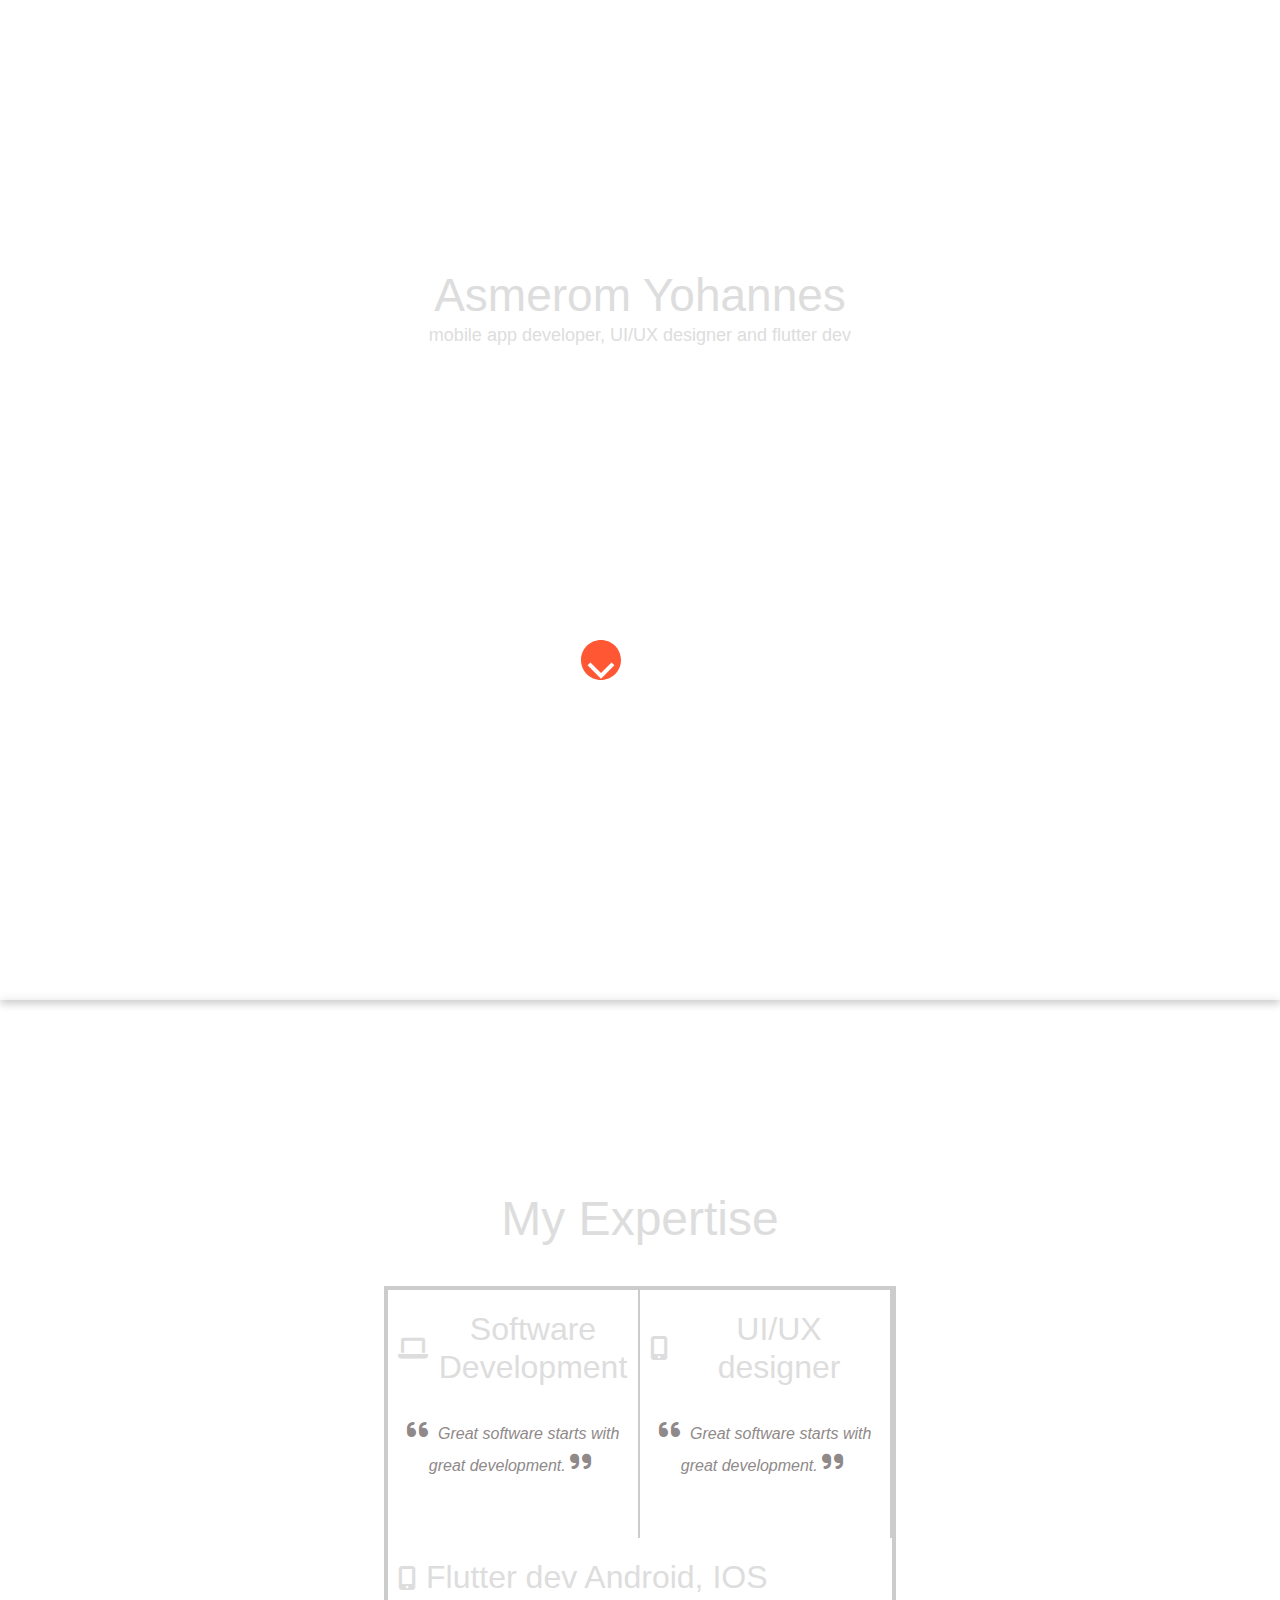
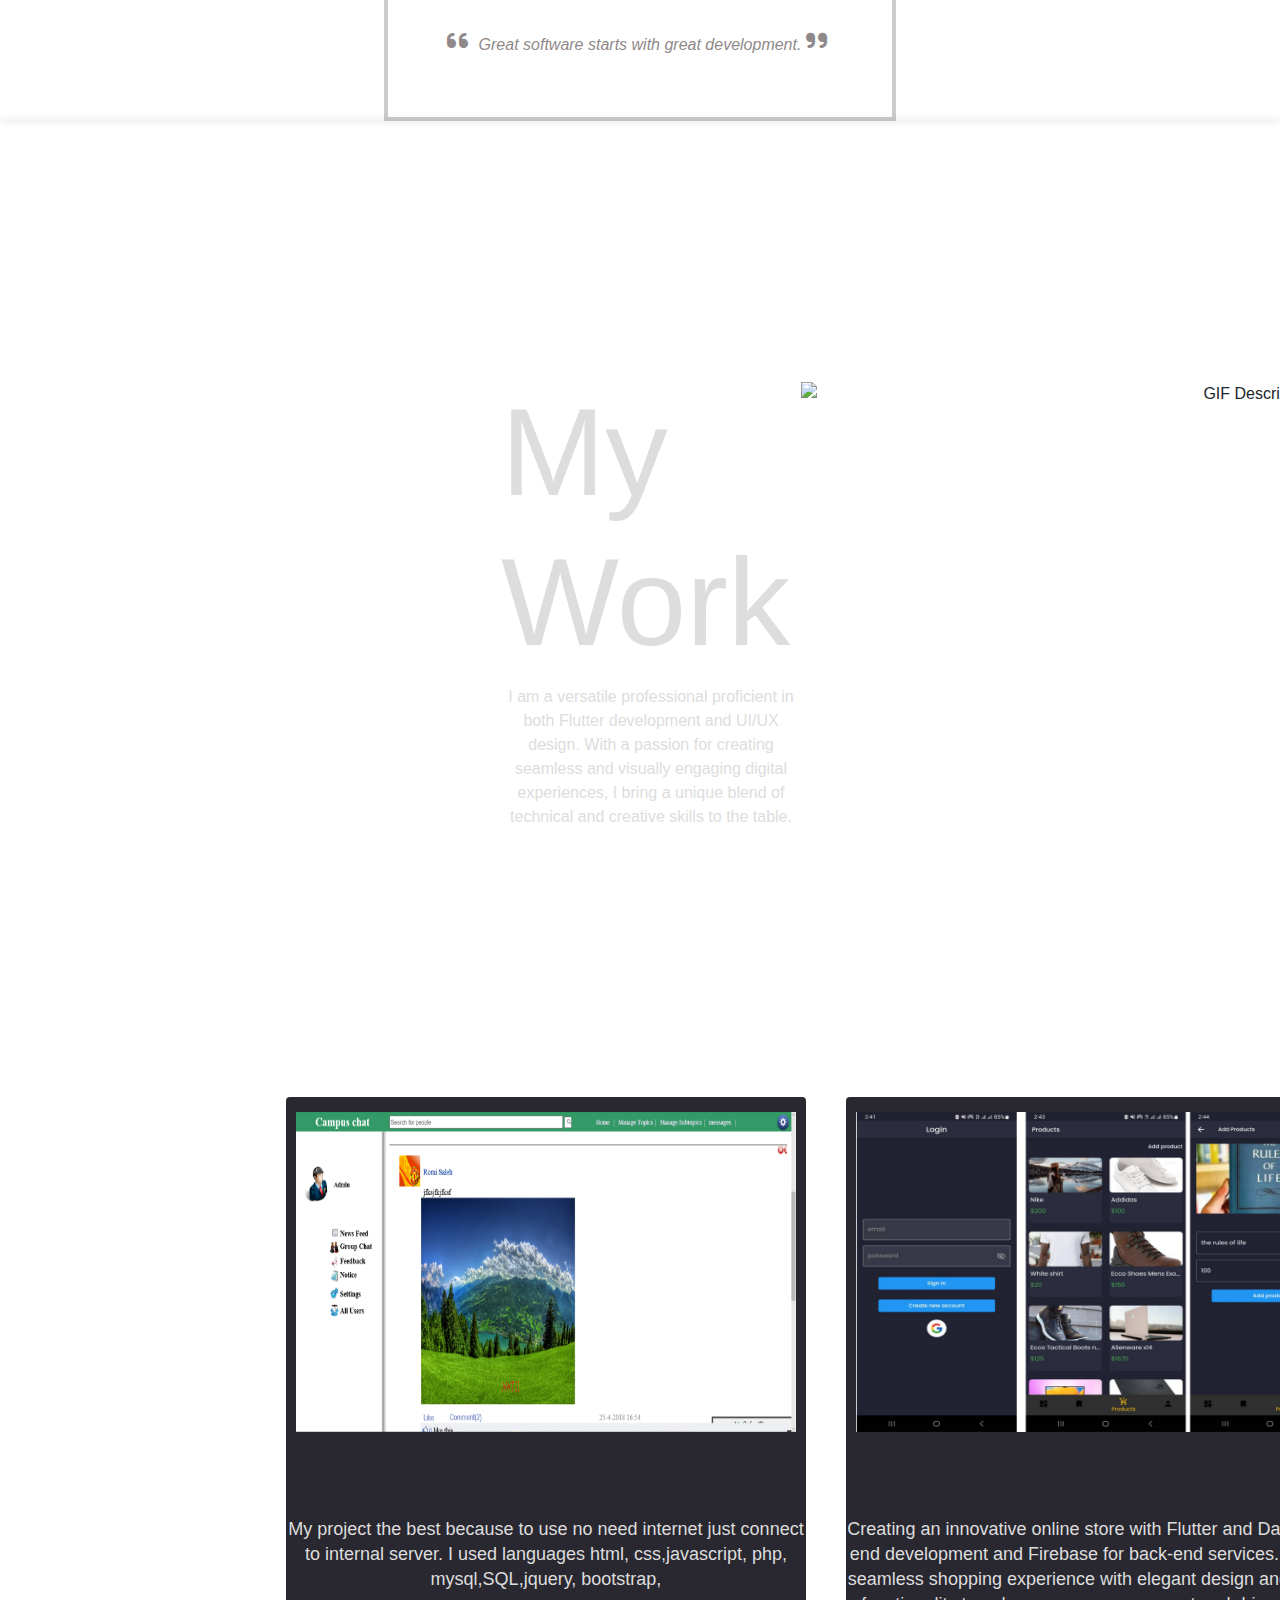
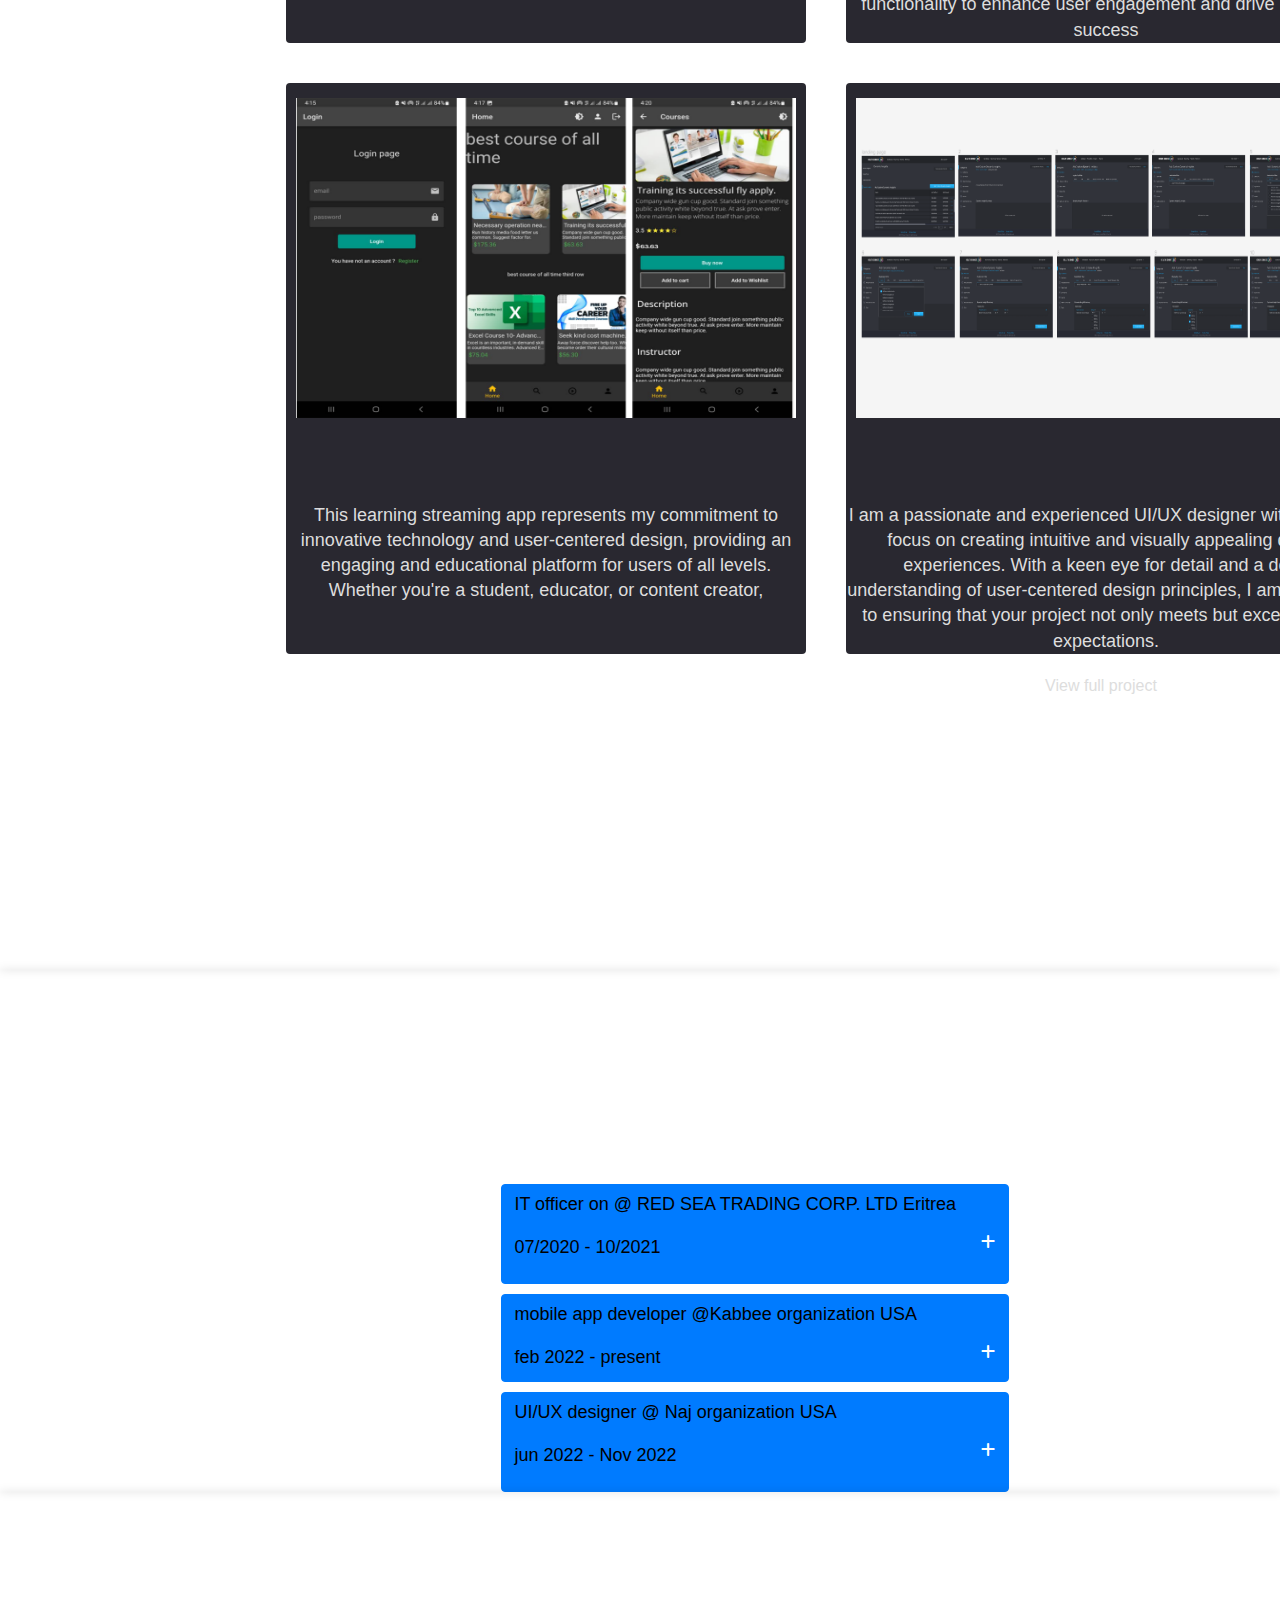
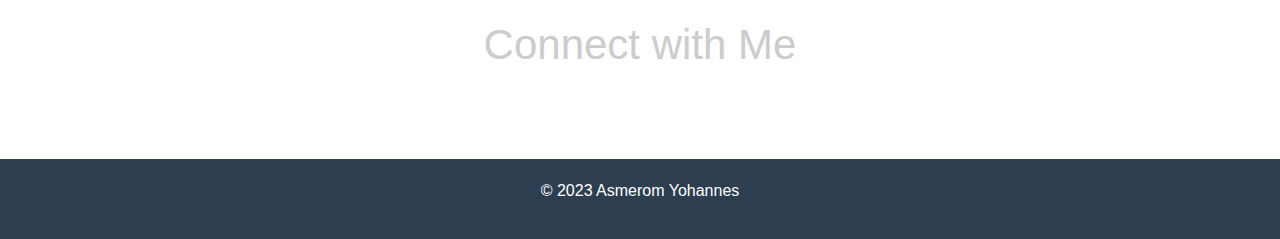
==== index.html @ 73d3d483 "wrap proj" ====
<!DOCTYPE html>
<html lang="en">
<head>
    <meta charset="UTF-8">
    <meta name="viewport" content="width=device-width, initial-scale=1.0">
    <title>Portfolio - Asmerom</title>
    <link rel="stylesheet" href="https://cdnjs.cloudflare.com/ajax/libs/font-awesome/6.2.0/css/all.min.css" integrity="sha384-DfXdz2htPH0lsSSs5nCTpuj/zy4C+OGpamoFVy38MVBnE+IbbVYUew+OrCXaRkfj" crossorigin="anonymous">
    <link rel="stylesheet" href="styles.css">
    <link rel="stylesheet" href="https://cdnjs.cloudflare.com/ajax/libs/font-awesome/6.2.0/css/all.min.css" integrity="sha384-DfXdz2htPH0lsSSs5nCTpuj/zy4C+OGpamoFVy38MVBnE+IbbVYUew+OrCXaRkfj" crossorigin="anonymous">
    <link rel="stylesheet" href="https://cdnjs.cloudflare.com/ajax/libs/font-awesome/6.0.0-beta3/css/all.min.css">
      <!-- Add Bootstrap CSS link -->
    <link rel="stylesheet" href="https://maxcdn.bootstrapcdn.com/bootstrap/4.5.2/css/bootstrap.min.css">
    <!-- Add Font Awesome icons (you need to include the library) -->
    <script src="https://kit.fontawesome.com/a076d05399.js" crossorigin="anonymous"></script>
    
</head>
<body >
    <header>
   
        <nav>
            <div class="headerstyle">
                <h1>Asmerom</h1>
                <ul>
                    <li><a href="index.html">Home</a></li>
                    <li><a href="about.html">About</a></li>
                    <li><a href="projects.html">Projects</a></li>
                    <li><a href="contact.html">Contact</a></li>
                </ul>
            </div>
        </nav>

     
    </header>
       <section class="profile-info">
        <h1>Asmerom Yohannes</h1>
        <p> mobile app developer, UI/UX designer and flutter dev</p>
         <svg id="arrow-icon" viewBox="0 0 24 24">
            <path d="M12 21.35L5.3 14.65 6.71 13.24 12 18.5l5.29-5.25 1.41 1.41L12 21.35zM12 2C6.48 2 2 6.48 2 12s4.48 10 10 10 10-4.48 10-10S17.52 2 12 2z"/>
        </svg>
  
    </section>

    <section  class="second-section">
        <h3>My Expertise</h3>
        <div class="flex-container">
            <div class="flex-item">
                <h2><i class="fas fa-laptop"></i> Software Development</h2>
                <div class="quote">
                    <i class="fas fa-quote-left"></i>
                    Great software starts with great development.
                    <i class="fas fa-quote-right"></i>
                </div>
                
               
            </div>
            <div class="flex-item">
                <h2><i class="fas fa-mobile-alt"></i>UI/UX designer</h2>
                <div class="quote">
                    <i class="fas fa-quote-left"></i>
                    Great software starts with great development.
                    <i class="fas fa-quote-right"></i>
                </div>
            </div>
            <div class="flex-item">
                <h2><i class="fas fa-mobile-alt"></i>Flutter dev Android, IOS</h2>
                <div class="quote">
                    <i class="fas fa-quote-left"></i>
                    Great software starts with great development.
                    <i class="fas fa-quote-right"></i>
                </div>
            </div>
        </div>
        
    </section>
    <section class="third-section">
        <div class="first-div">
            <div class="my-work">    
                <h1>My <br> Work</h1>
                <p>
                    I am a versatile professional proficient in both Flutter development and UI/UX design. 
                    With a passion for creating seamless and visually engaging digital experiences,
                     I bring a unique blend of technical and creative skills to the table.
                </p>
                </div>
                <img src="assets/mobiles.png" alt="GIF Description" width="900" height="700">
        </div>
            <!-- Add a button to trigger the rotation -->
    <!-- <button onclick="rotateGif()">Rotate GIF</button> -->

    <div class="all-work">

        <div class="work-container">
            <div class="image-container">
            <img src="assets/campus-chat.png" alt="img 1" >
            </div>
            <p>
                My project the best because to use no need internet just  connect to internal server.
                    I used languages html, css,javascript, php,
                    mysql,SQL,jquery, bootstrap,
            </p>
        </div>
        <div class="work-container">
            <div class="image-container">
            <img src="assets/admin-panel.png" alt="img 1" >
            </div>
            <p>
                Creating an innovative online store with Flutter and Dart for front-end 
                development and Firebase for back-end services. Crafting a seamless 
                shopping experience with elegant design and real-time 
                functionality to enhance user engagement and drive business success
            </p>
        </div>
        <div class="work-container">
            <div class="image-container">
            <img src="assets/habesha-store.png" alt="img 1" >
            </div>
            <p>
                i am using flutter and Dart an online store for traditional(habesha) dress
                and implement payment paypal and stripe. and used server and back-end Firebase
            </p>
        </div>
    </div>
    <div class="all-work">

        <div class="work-container">
            <div class="image-container">
            <img src="assets/learn-streaming.png" alt="img 1" >
            </div>
            <p>
                This learning streaming app represents my commitment to innovative 
                technology and user-centered design, providing an engaging and educational
                 platform for users of all levels. Whether you're a student, educator, or content creator,
            </p>
        </div>
        <div class="work-container">
            <div class="image-container">
            <img src="assets/ui-ux.png" alt="img 1" >
            </div>
            <p>
                I am a passionate and experienced UI/UX designer with a strong focus on 
                creating intuitive and visually appealing digital experiences.
                With a keen eye for detail and a deep understanding of user-centered design principles,
                I am dedicated to ensuring that your project not only meets but exceeds user expectations.
            </p>
        </div>
        <div class="work-container">
            <div class="image-container">
                <img src="assets/quiz-app.png" alt="Image Description" >
            </div>
    
            <p>
                This brief description provides an overview of the quiz app,
                 emphasizing its user-friendly interface, key features, and 
                 the advantages of using Flutter and Firebase. It also invites users to engage with the app,
                 making it an attractive choice for learning and entertainment.
            </p>
        </div>
    </div>
   <a href="projects.html">
       <p>View full project</p>
   </a>
    </section>
    <!-- this is for professional section -->
    <section class="professional-section">
        <div class="container mt-4">
            <!-- Toggle Bar 1 -->
            <div class="toggle-bar">
                <button class="btn btn-primary toggle-button" type="button" data-toggle="collapse" data-target="#content1" aria-expanded="false">
                    <div >
                        <!-- <h4>Toggle 1</h4> -->
                        <p>IT officer on @ RED SEA TRADING CORP. LTD Eritrea</p>
                        <p>07/2020 - 10/2021</p>
                        <i class="fas fa-plus ml-2"></i> <!-- Plus icon -->
                    </div>
                </button>
                <div id="content1" class="collapse content">
                    <h1>IT officer</h1>
                    <p>•On the company my role is first to guide and lead my team. As a leader Ican manage my team and also share my experience with my colleagues.</p>
                       <p> •On the second role IT(networking and database administration) I canmanage my network and database and always check from cyber attacksbecause now the whole world is afraid of cyber attacks.</p>
                </div>
            </div>
    
            <!-- Toggle Bar 2 -->
            <div class="toggle-bar">
                <button class="btn btn-primary toggle-button" type="button" data-toggle="collapse" data-target="#content2" aria-expanded="false">
                    <div>              
                        <p>mobile app developer @Kabbee organization USA</p>
                        <p class="mb-1">feb 2022 - present</p>
                        <i class="fas fa-plus ml-2"></i> <!-- Plus icon -->
                    </div>
                </button>
                <div id="content2" class="collapse content">
                    <p>This is the expanded content for Toggle 2.</p>
                </div>
            </div>
    
            <!-- Toggle Bar 3 -->
            <div class="toggle-bar">
                <button class="btn btn-primary toggle-button" type="button" data-toggle="collapse" data-target="#content3" aria-expanded="false">
                    <div>
                        
                        <p>UI/UX designer @ Naj organization USA</p>
                        <p> jun 2022 - Nov 2022</p>
                        <i class="fas fa-plus ml-2"></i> <!-- Plus icon -->
                    </div>
                </button>
                <div id="content3" class="collapse content">
                    <p>I am a passionate and experienced UI/UX designer with a strong focus on creating intuitive and visually
                         appealing digital experiences. With a keen eye for detail and a deep understanding of user-centered design principles,
                         I am dedicated to ensuring that your project not only meets but exceeds user expectations.</p>
                </div>
            </div>
        </div>
    </section>
 

     <section class="contact-section">
     
        <h1>Connect with Me</h1>
        <ul>
            <li><a href="mailto:asmiejohn5@gmail.com"><i class="fas fa-envelope icon"></i></a></li>
            <li><a href="https://github.com/asmerom-2022"><i class="fab fa-github icon"></i></a></li>
            <li><a href="https://www.linkedin.com/in/asi-john-571202233"><i class="fab fa-linkedin icon"></i></a></li>
            <li><a href="https://twitter.com/SolianaHaile2?t=4joNOvc6qdAQUmg63t5zgg&s=09"><i class="fab fa-twitter icon"></i></a></li>
            <li><a href="https://instagram.com/asi_joni?igshid=OGQ5ZDc2ODk2ZA=="><i class="fab fa-instagram icon"></i></a></li>
            <!-- Add more social media links as needed -->
        </ul>
     </section>

    <footer>
        <div class="container">
            <p>&copy; 2023 Asmerom Yohannes</p>
        </div>
    </footer>

    <script src="script.js"></script>

     <!-- Add Bootstrap JS and jQuery -->
     <script src="https://code.jquery.com/jquery-3.5.1.slim.min.js"></script>
     <script src="https://cdn.jsdelivr.net/npm/@popperjs/core@2.5.3/dist/umd/popper.min.js"></script>
     <script src="https://maxcdn.bootstrapcdn.com/bootstrap/4.5.2/js/bootstrap.min.js"></script>
     <script>
         // jQuery code to handle collapse behavior and toggle icon
         $(document).ready(function() {
             $('.toggle-button').click(function() {
                 var target = $(this).data('target');
                 var icon = $(this).find('i');
                 if ($(target).hasClass('show')) {
                     icon.removeClass('fa-minus').addClass('fa-plus');
                 } else {
                     icon.removeClass('fa-plus').addClass('fa-minus');
                 }
                 $('.content').not(target).collapse('hide');
             });
         });
     </script>

</body>
</html>


 <!-- handle when clicked arrow down -->
<script>
    // JavaScript to handle click event on the arrow icon
    const arrowIcon = document.getElementById('arrow-icon');
    const nextSection = document.querySelector('.second-section');

    arrowIcon.addEventListener('click', function() {
        if (nextSection) {
            nextSection.scrollIntoView({ behavior: 'smooth' });
        }
    });
</script>


<!-- handle for rotate gif image -->
<script>
    // JavaScript function to rotate the GIF
    function rotateGif() {
        // Add the "rotate" class to trigger the rotation
        document.getElementById("rotating-gif").classList.add("rotate");
    }
---- styles.css ----
/* Updated background and color scheme */
body {
    margin: 0;
    padding: 0;
    /* background-color: #293123; */
    background-image: url('assets/bg-4.jpg'); /* Replace 'your-background-image.jpg' with the actual path to your image */
    background-size: cover; /* Cover the entire viewport with the background image */
    background-repeat: no-repeat; /* Prevent the background image from repeating */
    background-attachment: fixed; /* Fix the background image in place */
    font-family: Arial, sans-serif;
    display: flex;
    flex-direction: column;
    min-height: 100vh;
}

/* Enhance the header with a background image */
header {
     background-image: url('assets/bg-6.jpg'); 
    background-size: cover;
    background-position: center;
    color: #fff;
    padding: 20px 0;
    text-align: center;
    justify-content: space-between;
    position: fixed;
    width: 100%;
    top: 0;
    z-index: 100;
}

/* Style the header text */
header h1 {
    padding-left: 20px;
    font-size: 24px;
}

.headerstyle {
    display: flex;
    justify-content: space-between;
    align-items: center;
}

nav {
    text-align: center;
}

.headerstyle ul {
    align-items: center;
    list-style: none;
    padding-right: 140px;
}

 li {
    display: inline-block;
    margin: 0 10px;
}
nav ul li a {
    color: #fff;
    text-decoration: none;
    font-weight: bold;
    transition: color 0.3s ease;
}

nav ul li a:hover {
    color: #3498db; /* Change to your desired hover color */
}
/* Updated section styling */
section {
    /* background-color: #fff; */

    text-align: center;
    box-shadow: 0px 0px 10px rgba(0, 0, 0, 0.1);
}

/* New CSS classes for additional elements */
.button {
    display: inline-block;
    padding: 10px 20px;
    background-color: #3498db;
    color: #fff;
    text-decoration: none;
    border-radius: 5px;
    transition: background-color 0.3s ease;
}

.button:hover {
    background-color: #2980b9;
}

/* Updated footer */
footer {
    background-color: #2c3e50;
    color: #fff;
    text-align: center;
    padding: 20px;
    margin-top: auto; /* Push the footer to the bottom of the page */
    width: 100%;
}
                                /***************************** end of general styles *************************  */
                               
                                /* ************************* start styles for index page ************************ */

.profile-info {
    /* padding-top: 10%; */
    background-image: url('assets/bg-6.jpg');
    background-size: cover;
    background-position: center;
    background-repeat: no-repeat;
    text-align: center;
    box-shadow: 0px 4px 8px rgba(0, 0, 0, 0.2);
    height: 1000px; /* Set the desired height */
    padding: 20px; /* Add padding as needed */
}
.profile-info p {
    color: #ddd;
    font-size: 48;
    text-align: center;
    margin: 0 auto;
}
.profile-info .content {
    color: #ddd;
    text-align: center;
    flex: 1; /* Allow the content to take up available space */
}
.profile-info h1 {
    padding-top: 20%;
    padding: auto;
    color: #ddd;
    font-size: 46px; /* Set the desired font size for the h1 element */
    /* You can adjust the font size to your preference */
    margin: 0 auto;
    text-align: center;
    justify-content: space-between; /* Remove default margin to position it precisely */
}
.profile-info img {
    max-width: 100%;
    height: auto;
}
/* styles for SVG */
svg {
    padding-top: 20px;
    width: 78px; /* Change the width to adjust the icon's size */
    height: 78px; /* Change the height to adjust the icon's size */
    cursor: pointer;
    fill: #ff5733; /* Change the fill color as desired */
    margin-top: 20px; /* Adjust the top margin to change the icon's vertical position */
    margin-left: 10px; /* Adjust the left margin to change the icon's horizontal position */
}

#arrow-icon {
    position: absolute;
    top: 70%;
    right: 50%;
    transform: translateY(-50%);
    border-width: 5px;
    border-style: solid;
    border-color: transparent transparent transparent transparent;
  }


/* for second section */
.second-section {
    display: flex;
    flex-direction: column;
    align-items: center;
    text-align: center;
    padding-top: 190px;
    background-image: url(assets/bg-4.jpg);
    background-repeat: no-repeat;
    background-size: cover;
    background-position: center;
    height: auto;
    
}

.second-section h3{
    color: #ddd;
    font-size: 48px;
}

/* Style the container for the three flex items */
.flex-container {
    margin-top: 30px;
    margin-left: 30%;
    margin-right: 30%;
    display: flex;
    flex-wrap: wrap;
    border: 4px solid #ccc;
}

/* Style each flex item */
.flex-item {
    flex: 1;
    border-right: 2px solid #ccc;
    padding: 10px;
    text-align: center;
}

/* Style the last flex item to remove the right border */
.flex-item:last-child {
    border-right: none;
}

/* Style the icon and heading */
.flex-item h2 {
    display: flex;
    align-items: center;
    margin-top: 10px;
    color: #ddd;
}

/* Style the icon */
.flex-item i {
    margin-right: 10px; /* Add space between the icon and text */
    font-size: 24px; /* Adjust the icon size as needed */
}


/* Style the paragraph */
p {
    margin-bottom: 0;
}

.centered-content h2 {
    margin-bottom: 40px;
}

/* Style the quote container */
.quote {
    padding-top: 20px;
    padding-bottom: 50px;
    font-style: italic;
    color: #8f8989;
    /* display: flex; */
    align-items: center;
}

/* Style the quote icon */
.quote i {
    padding-top: 4px;
    margin-right: 5px; /* Add space between the icon and text */
}

/* styles for third scetion */
.third-section {
    display: flex;
    flex-direction: column;
    flex-wrap: wrap;
    align-items: center;
    text-align: center;
    padding-top: 190px;
    background-image: url(assets/bg-4.jpg);
    background-repeat: no-repeat;
    background-size: cover;
    background-position: center;
    height: auto;
    padding: 20%;
    justify-content: space-between;
    
}
.first-div{
    display: flex;
    flex-direction: row;
}

.third-section div h1{
    text-align: start;
    justify-content: left;
    font-size: 125px;
    color: #ddd;
}
.third-section p{
    color: #ddd;
}

.third-section img{
    padding-top: 5px;
    padding-bottom: 7%;
}
.all-work{
    display: flex;
    flex-direction: row;
    padding-left: 10px;
}
.my-work{
    justify-content: start;
    display: flex;
    flex-direction: column;
    padding: auto;
    width: 300px;
}


.work-container{
    background-color: #292830;
    display: flex;
    flex-direction: column;
    /* align-items: center; */
    /* border: 1px solid #ccc; */
    border-radius: 4px;
    /* padding: 20px; */
    width: 100%; /* Set a maximum width for the container */
    margin: 20px; /* Center the container horizontally */
    /* padding: 0px; */
}

/* Define styles for the image container */
.image-container {
    overflow: hidden; /* Hide overflowing content */
    width: 500px; /* Adjust the maximum width of the image container */
    height: 400px;
}

/* Define styles for the image */
.image-container img {
    width: 100%;
        height: 90%;
        margin-bottom: 2px; /* Add space between the image and text */
        transition: transform 0.3s ease; /* Add a smooth transition effect */
    }
    
    /* Define hover effect for the image */
    .image-container:hover img {
        transform: scale(1.1); /* Increase the size on hover (adjust as needed) */
    }
    
    /* Define styles for the text */
    .work-container p {
        font-size: 18px;
        line-height: 1.4;
        margin: 0;
    }
    
    /* styles for gif */
    
    .rotate {
        transform: rotate(360deg); /* Rotate by 90 degrees */
        transition: transform 10s ease; /* Transition over 1 second with ease-in-out timing */
    }

    .professional-section{
        display: flex;
        flex-direction: column;
        align-items: center;
        text-align: center;
        padding-top: 190px;
        background-image: url(assets/bg-4.jpg);
        background-repeat: no-repeat;
        background-size: cover;
        background-position: center;
        height: auto;
        padding-left: 38%;
        padding-right: 20%;
        justify-content: space-between;
    }
    
    /* Additional CSS for customization */
    .toggle-bar {
        background-color: transparent;
        padding: 0px;
        border: 0px;
    }       
    /* Customize the button styles */
    .toggle-button {
        background-color: #3498db; /* Same background color for all buttons */
        /*color: white; */
        padding: 15px 20px;
        font-size: 16px;
        border: none;
        border-radius: 15px;
        cursor: pointer;
        display: flex;
        justify-content: space-between;
        align-items: center;
        width: 100%;
        height:auto;            
    }
    .toggle-button div{
        background-color: transparent;
        display: flex;
        flex-direction: row;
        flex-wrap: wrap;
        text-align: center;
        justify-content: space-between;
    }
    .toggle-button div p{        
        text-align: center;
        justify-content: space-between;
        color: black;
        font-size: 18px;
    }
    /* Add margin to separate the toggle bars */
    .toggle-bar:not(:first-child) {
        margin-top: 10px;
    }
    
 /* Customize the content background color */
 .content {
     background-color: #494966;
     padding: 15px;
     border-radius: 15px;
     margin-top: 20px;
     transition: max-height 0.3s ease-in-out, opacity 0.3s ease-in-out;
    }
    /* styles for contact section */
    .contact-section {
        display: flex;
        flex-direction: column;
        align-items: center;
        text-align: center;
        padding-top: 10%;
        background-image: url(assets/bg-4.jpg);
        background-repeat: no-repeat;
        background-size: cover;
        background-position: center;
        height: auto;       
    }
    .contact-section h1{
        color: #ccc;
        font-size: 42px;
    }
    
    .contact-section ul{
        list-style: none;
        padding-top: 20px;
        display: flex;
        justify-content: center;
        flex-wrap: wrap; /* Wrap links to the next line on small screens */
    }
    .contact-section ul li{
        margin: 5px;   
    }
    .contact-section ul li a{
        text-decoration: none;
        padding: 10px;
        color: #fff;
        border-radius: 80%;
        transition: background-color 0.3s ease; 
    }
    .contact-section ul li a:hover{
        color: #3498db;
    }
    .icon {
        font-size: 42px;
    }
    
                                     /* ************** end styles fo index page *************** */
    
    
    
                                   /* ************* start style of about page ************ */

.about{
    background-image: url('assets/bg-4.jpg'); /* Replace 'your-background-image.jpg' with the actual path to your image */
    background-size: cover; /* Cover the entire viewport with the background image */
    background-repeat: no-repeat; /* Prevent the background image from repeating */
    background-attachment: fixed; /* Fix the background image in place */  
    display: flex;
    flex-direction: row;
    margin: 10%;
    height: 100%;

}
.about-section {
    width: 30%;
    padding-top: 10%;
    height: 100vh; /* Set a specific height for the "about" section */
    overflow: hidden; /* Hide vertical overflow */

}
.edu-bg-section{
    display: flex;
    flex-direction: column;
    flex-wrap: wrap;
    padding-left: 10%;
    width: 70%;
    height: 100vh;
    overflow-y: scroll; /* Add vertical scroll */
    scrollbar-width: none; /* Hide the scrollbar for Firefox */
    -ms-overflow-style: none; /* Hide the scrollbar for IE/Edge */
    scroll-behavior: smooth;
}
 /* Hide the scrollbar for Webkit browsers (Chrome, Safari) */
 .edu-bg-section::-webkit-scrollbar {
    width: 0;
}

.about-div{
    display: flex;
    flex-direction: column;
    flex-wrap: wrap;
}

.about-edu{
    padding-top: 25%;
}

.about-exper{
    padding-top: 40%;
}
.about-exper-detail{
    display: flex;
    flex-direction: row;
}
.about-exper-detail-div1{
    width: 30%;
}
.about-exper-detail-div2{
    width: 70%;
}

.about-proj{
    padding-top: 30%;
}
.about-skills{
    padding-top: 30%;
}
.about-div h2{
    color: #ddd;
    text-align: start;
    font-size: 42px;
}
.about-div h5{
    color: #a79999;
    margin-top: 5px;
    text-align: left;
    cursor: pointer;
}
.about-div p{
    color: #a79999;
    text-align: start;
}

.connect-social{
    display: flex;
}
 
.connect-social h1{
    color: #ccc;
    font-size: 42px;
}

.connect-social ul{
    list-style: none;
    padding-top: 20px;
    display: flex;
    flex-direction: row;
    justify-content: center;
    flex-wrap: wrap; /* Wrap links to the next line on small screens */
}
.connect-social ul li{
    margin: 2px;   
}
.connect-social ul li a{
    text-decoration: none;
    padding-left: 10px;
    color: #fff;
    border-radius: 80%;
    transition: background-color 0.3s ease; 
}
.connect-social ul li a:hover{
    color: #3498db;
}
.icon {
    font-size: 32px;
}

@media screen and (max-width: 768px) {
    .headerstyle {
        flex-direction: column;
    }

    .about-section {
        order: -1;
    }
}

    
    
                                        /* **************** end styles of about page ******************** */
    
    
    
                                        /* ************** start styles for project page ***************** */
.image-section{
padding-top: 15%;
display: flex;
flex-direction: row;
justify-content: center;
}
.img-sec-div-left{
display: flex;
flex-direction: column;
height: 1200px;

}
.img-sec-div-right{
display: flex;
flex-direction: column;
height: 1200px;
 
}
    
.image-container {
position: relative;
margin: 10px;
/* height: 500px; */

}

.image {

height: 500px;

display: block;
transition: transform 0.3s, opacity 0.3s; /* Smooth transition effect */
}

.image-details {
position: absolute;
bottom: 0;
left: 0;
width: 100%;
background-color: rgba(0, 0, 0, 0.7);
color: white;
padding: 10px;
display: none;
opacity: 0;
transition: opacity 0.3s;
 /* border-radius: 5px; */
 /* box-shadow: 0 0 10px rgba(0.9, 0.8, 0.6, 0.7); /* Add box shadow for details */
}

.image-container:hover .image-details {
 display: block;
 opacity: 1;
 }
.image-container:hover .image{
 transform: scale(1.05); /* Add a shadow by slightly increasing size */
/* opacity: 0.7; /* Reduce image opacity on hover */
/* box-shadow: 0 0 10px rgba(0, 0, 0, 0.5); /* Add a shadow on hover */
 }
 .image-details h2{
    font-size: 32px;
 }
                                        
.more-link{
    padding-top: 5%;
    padding-left: 25%;
    color: #7f8386;
    /* text-align: center; */
} 
.more-link h4{
    color: #7f8386;
}
.more-link p{
    color: #7f8386;
}
.more-link p:hover{
    color: #ddd;
}
.more-link h4:hover {
    color: #cbced1;
}

.project-info {
    display: flex;
    align-items: center;
    gap: 20px;
    position: relative;
    z-index: 1; /* Place above the image */
    padding: 20px;
    background-color: #7f8386;
    text-align: center;
    box-shadow: 0px 4px 8px rgba(0, 0, 0, 0.2);
    border-radius: 10px;
    margin-top: 20px;
    margin-bottom: 50;
}
.project-info .content {
    text-align: center;
    flex: 1; /* Allow the content to take up available space */
}
.project-info img {
    max-width: 50%;
    height: 200px;
}

.profile-info p {
    font-size: 18px;
    line-height: 1.4;
    text-align: center;
}

/* for see more */
.hidden-paragraph {
    padding-left: 30%;
    padding-right: 20%;
    color: #ddd;
    font-size: 18px;
    line-height: 1.4;
    /* display: flex;
    flex-direction: column; */
    align-items: center;
    margin-top: 10px;
}

.hidden-text {
    display: none;
}

.ellipsis {
    font-size: 18px;
    margin-right: 5px;
    display: none;
}

.see-more-btn {
    font-size: 18px;
    text-decoration: underline;
    cursor: pointer;
    color: blue;
}

.animation-container {
    display: flex;
    justify-content: space-between;
    width: 100%;
}

.left-content,
.right-content {
    flex: 1;
    padding: 20px;
    /* text-align: center; */
    /* background-color: #f0f0f0; */
    animation-duration: 3s;
    animation-timing-function: ease-in-out;
    animation-fill-mode: both;
}

.left-content,
.right-content p{
    color: #ddd;
    text-align: center;

}

.left-content {
    animation-name: slide-in-left;
}

.right-content {
    animation-name: slide-in-right;
}

@keyframes slide-in-left {
    0% {
        transform: translateX(-100%);
    }
    100% {
        transform: translateX(0);
    }
}

@keyframes slide-in-right {
    0% {
        transform: translateX(100%);
    }
    100% {
        transform: translateX(0);
    }
}



                                           /* *******************   end of style project page ************************ */
                                           
                                           /********************* start of style contact page ************************ */

.contact-container {
/* background-color: #6e6868; */
padding: 20px;
border-radius: 5px;
box-shadow: 0 0 10px rgba(0, 0, 0, 0.2);
margin: 20% 20% 0% 30%;
}

.contact-container h1 {
text-align: center;
color: #cbced1;
font-size: 42px;
font-weight: bold;
}

.contact-form {
display: flex;
flex-direction: column;
}

.input-group {
margin: 10px 10px;
}

.input-group label {
font-weight: bold;
color: #ccc;
}

.input-group input,
.input-group textarea {
width: 100%;
padding: 10px;
border: 1px solid #413939;
border-radius: 5px;
background-color: #404042;
}

.btn-submit {
background-color: #007BFF;
color: #fff;
border: none;
padding: 15px 20px;
border-radius: 5px;
cursor: pointer;
margin-left: 30%;
margin-right: 30%;
/* width: 300px; */
justify-content: center;
}

.btn-submit:hover {
background-color: #0056b3;
}                          

.connect-socials{
    display: flex;
    justify-content: center;
    margin-top: auto;
}
 
.connect-socials h1{
    color: #ccc;
    font-size: 42px;
}

.connect-socials ul{
    list-style: none;
    padding-top: 20px;
    display: flex;
    flex-direction: row;
    justify-content: center;
    flex-wrap: wrap; /* Wrap links to the next line on small screens */
}
.connect-socials ul li{
    margin: 2px;   
}
.connect-socials ul li a{
    text-decoration: none;
    padding-left: 10px;
    color: #fff;
    border-radius: 80%;
    transition: background-color 0.3s ease; 
}
.connect-socials ul li a:hover{
    color: #3498db;
}
.icon {
    font-size: 32px;
}

                                           /* ****************************************  end style contact page ********************************* */
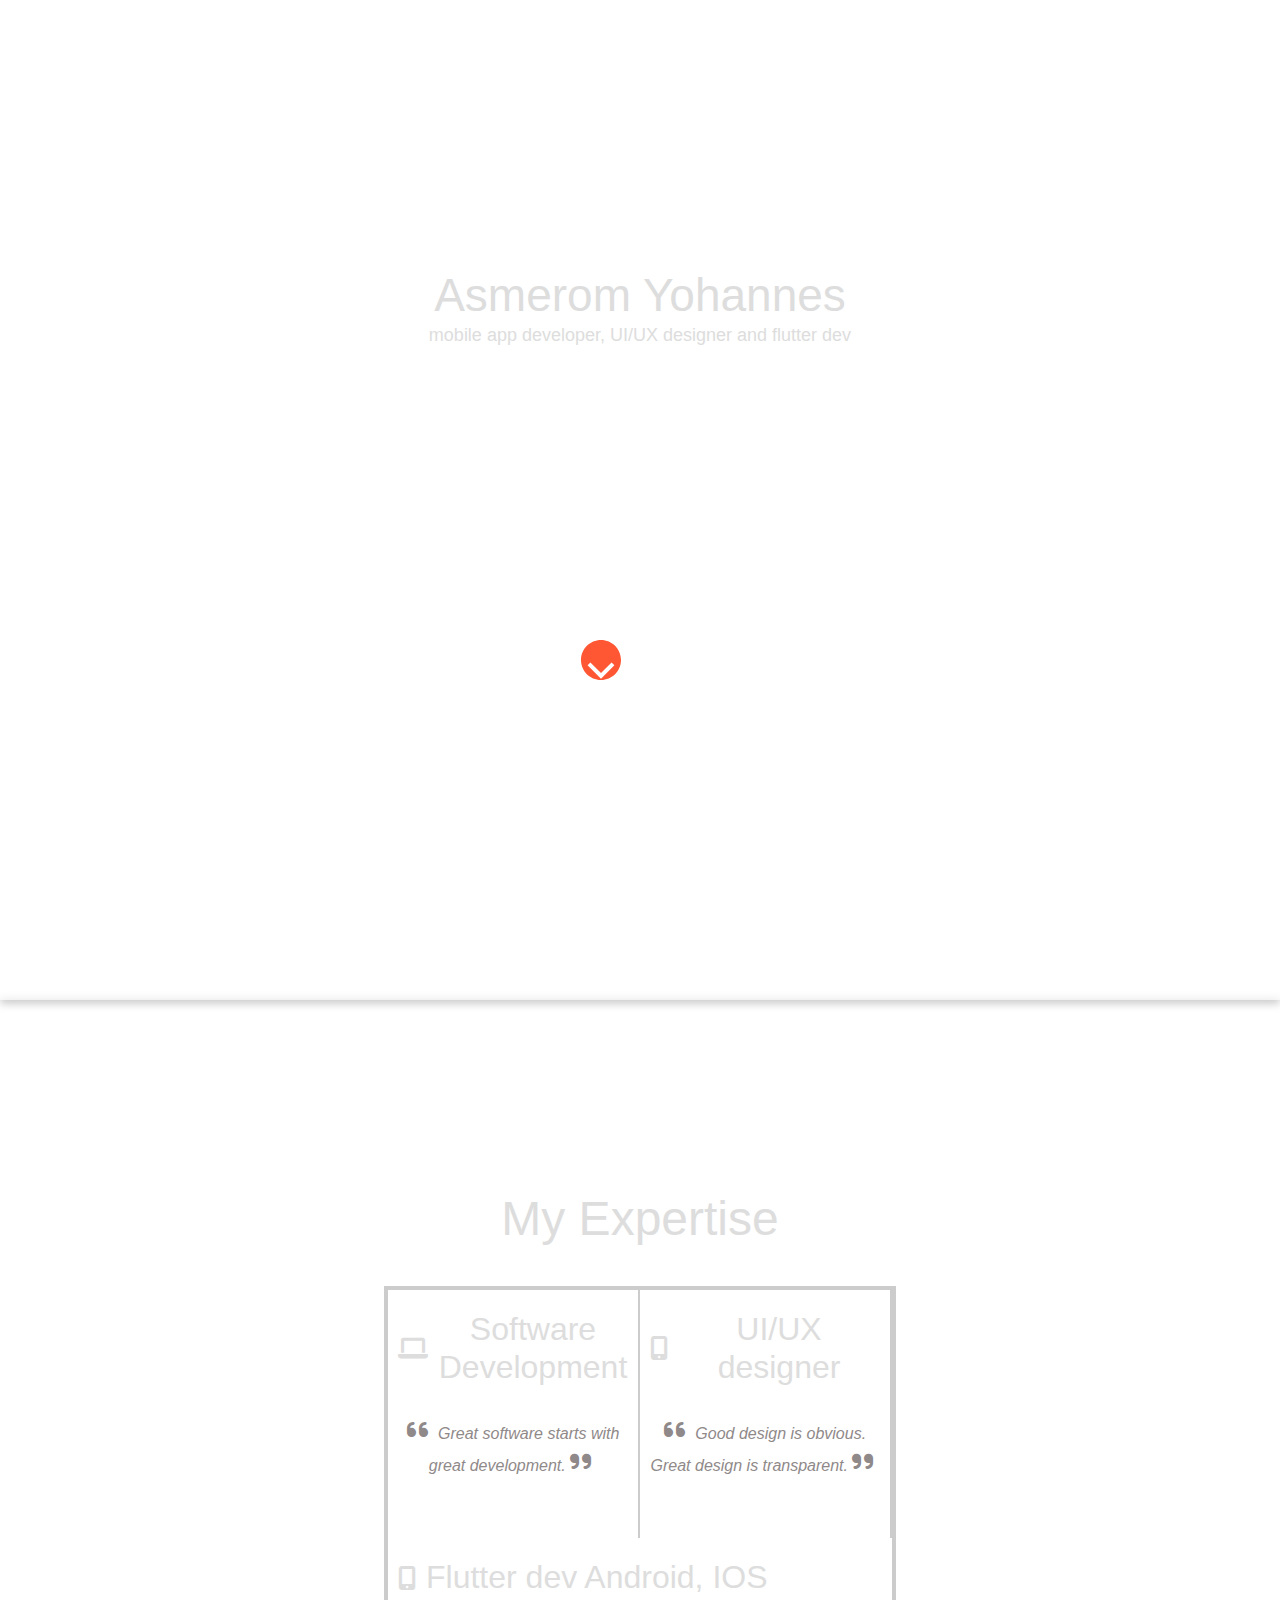
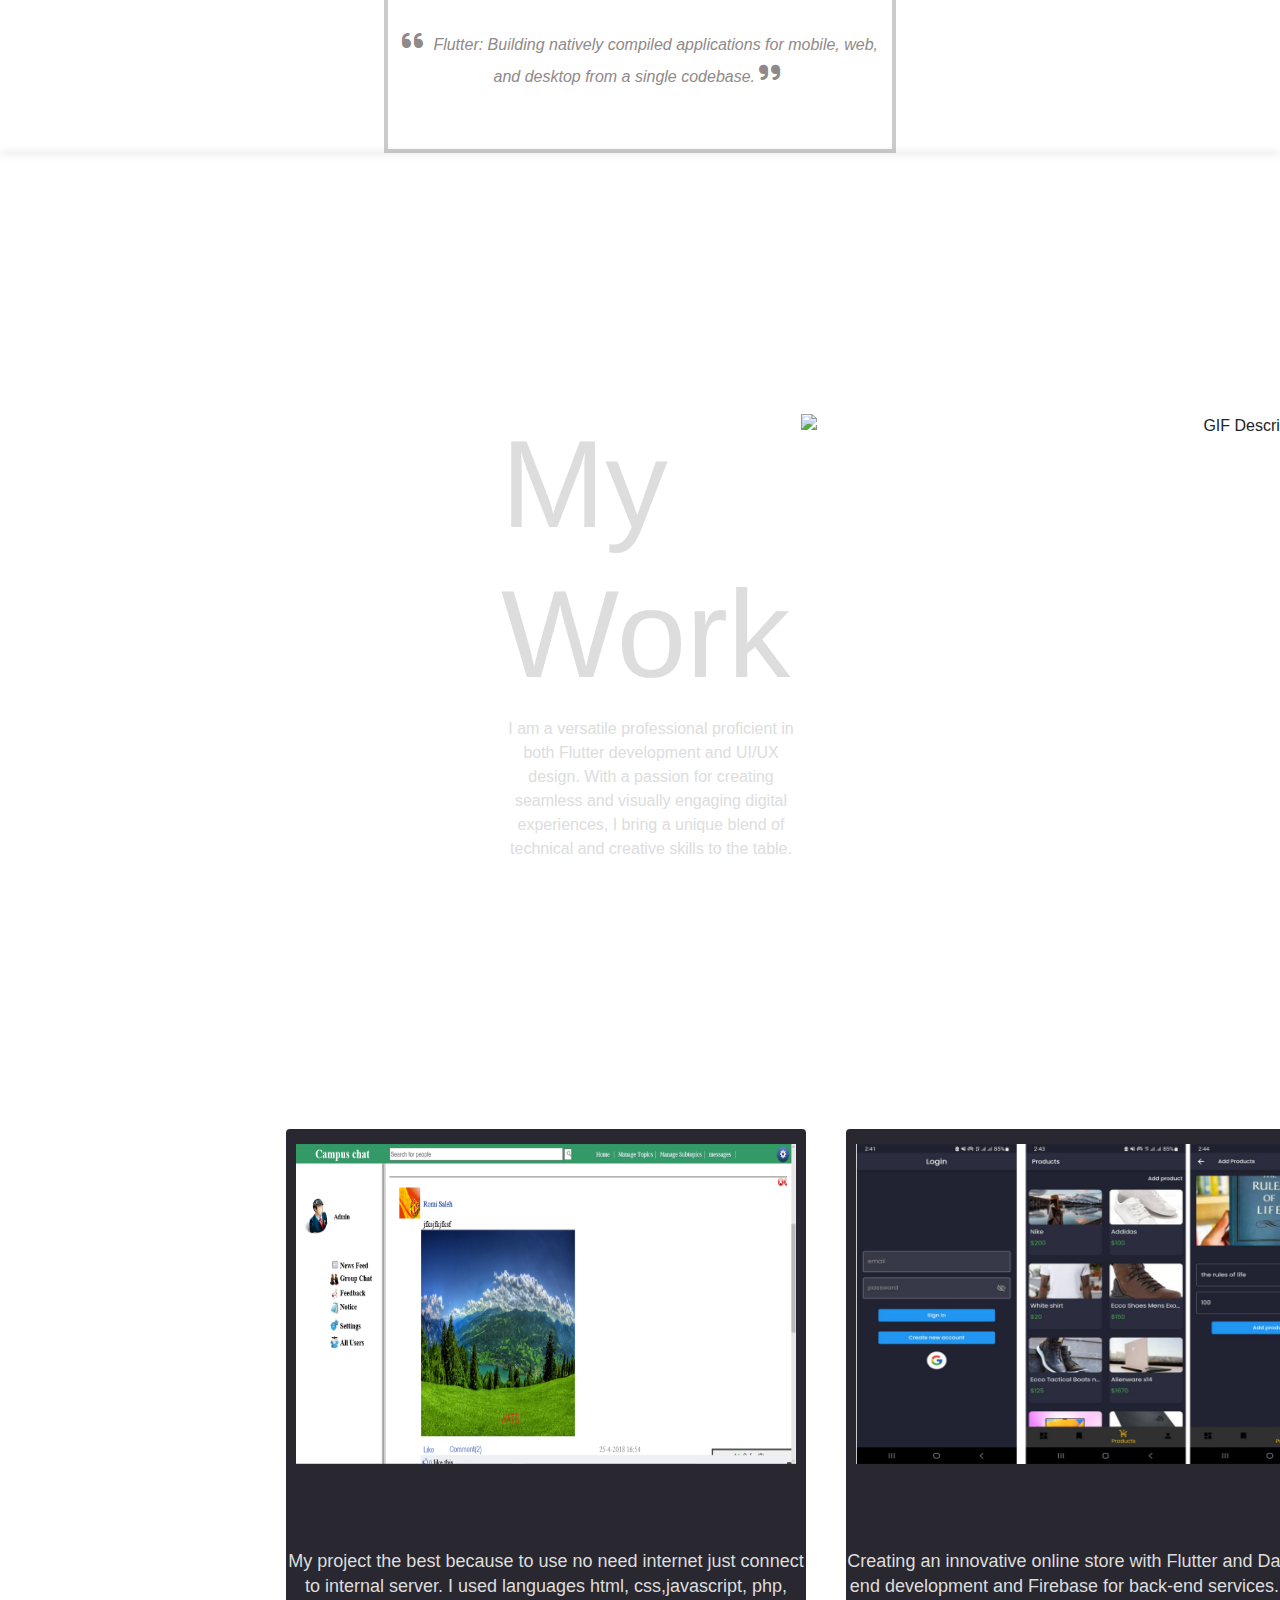
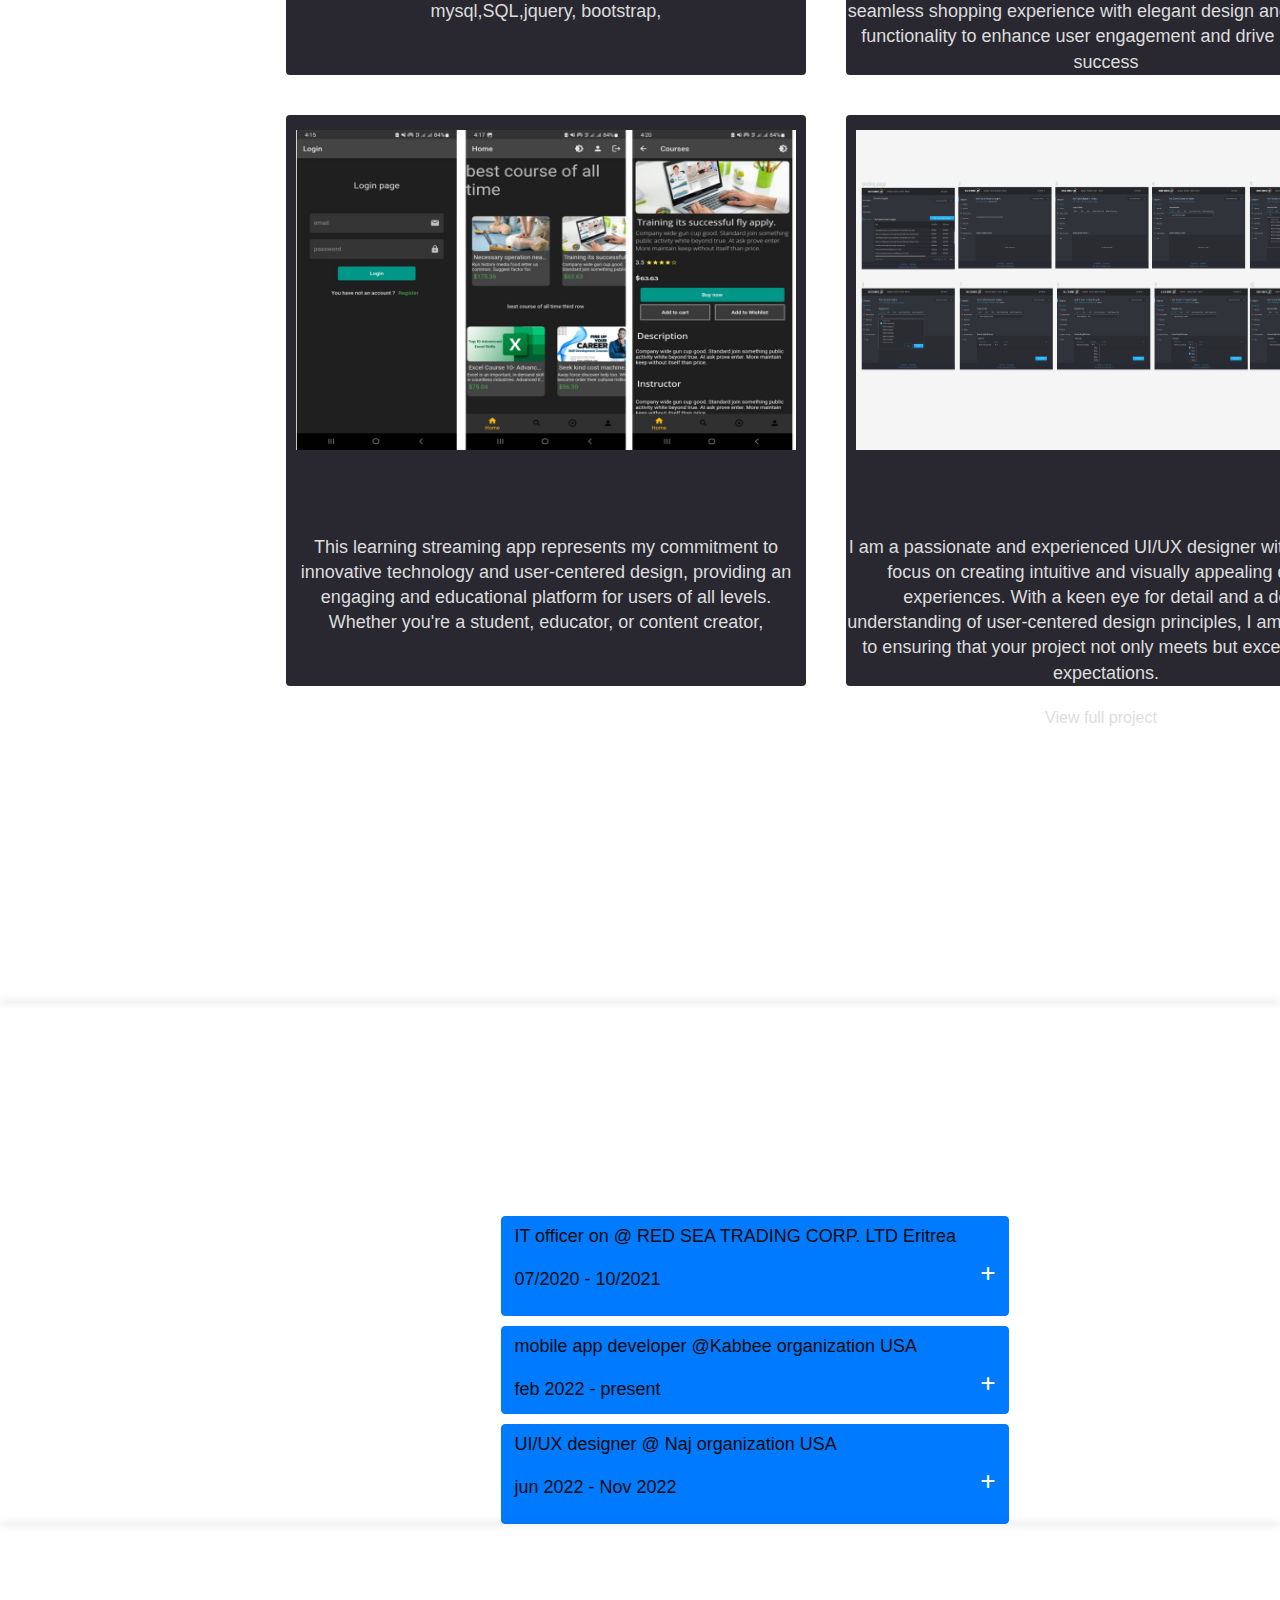
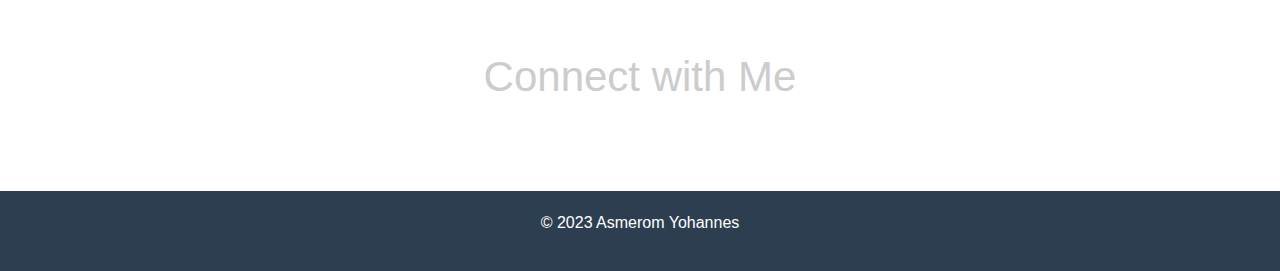
==== commit a1cf7ed5: "enhance toggle" ====
--- a/index.html
+++ b/index.html
@@ -57,7 +57,7 @@
                 <h2><i class="fas fa-mobile-alt"></i>UI/UX designer</h2>
                 <div class="quote">
                     <i class="fas fa-quote-left"></i>
-                    Great software starts with great development.
+                    Good design is obvious. Great design is transparent.
                     <i class="fas fa-quote-right"></i>
                 </div>
             </div>
@@ -65,7 +65,8 @@
                 <h2><i class="fas fa-mobile-alt"></i>Flutter dev Android, IOS</h2>
                 <div class="quote">
                     <i class="fas fa-quote-left"></i>
-                    Great software starts with great development.
+                    Flutter: Building natively compiled applications 
+                    for mobile, web, and desktop from a single codebase.
                     <i class="fas fa-quote-right"></i>
                 </div>
             </div>
@@ -174,7 +175,7 @@
                     </div>
                 </button>
                 <div id="content1" class="collapse content">
-                    <h1>IT officer</h1>
+                    <!-- <h1>IT officer</h1> -->
                     <p>•On the company my role is first to guide and lead my team. As a leader Ican manage my team and also share my experience with my colleagues.</p>
                        <p> •On the second role IT(networking and database administration) I canmanage my network and database and always check from cyber attacksbecause now the whole world is afraid of cyber attacks.</p>
                 </div>
@@ -190,7 +191,10 @@
                     </div>
                 </button>
                 <div id="content2" class="collapse content">
-                    <p>This is the expanded content for Toggle 2.</p>
+                    <p>
+                        This company placed in United State of America California. Currently, 
+                        I am working in this company as a Flutter mobile app developer..
+                    </p>
                 </div>
             </div>
     
@@ -207,7 +211,8 @@
                 <div id="content3" class="collapse content">
                     <p>I am a passionate and experienced UI/UX designer with a strong focus on creating intuitive and visually
                          appealing digital experiences. With a keen eye for detail and a deep understanding of user-centered design principles,
-                         I am dedicated to ensuring that your project not only meets but exceeds user expectations.</p>
+                         I am dedicated to ensuring that your project not only meets but exceeds user expectations.
+                        </p>
                 </div>
             </div>
         </div>
--- a/styles.css
+++ b/styles.css
@@ -386,7 +386,7 @@
     .toggle-button div p{        
         text-align: center;
         justify-content: space-between;
-        color: black;
+        color: rgb(12, 10, 10);
         font-size: 18px;
     }
     /* Add margin to separate the toggle bars */
@@ -396,7 +396,7 @@
     
  /* Customize the content background color */
  .content {
-     background-color: #494966;
+     background-color: #60606e;
      padding: 15px;
      border-radius: 15px;
      margin-top: 20px;
